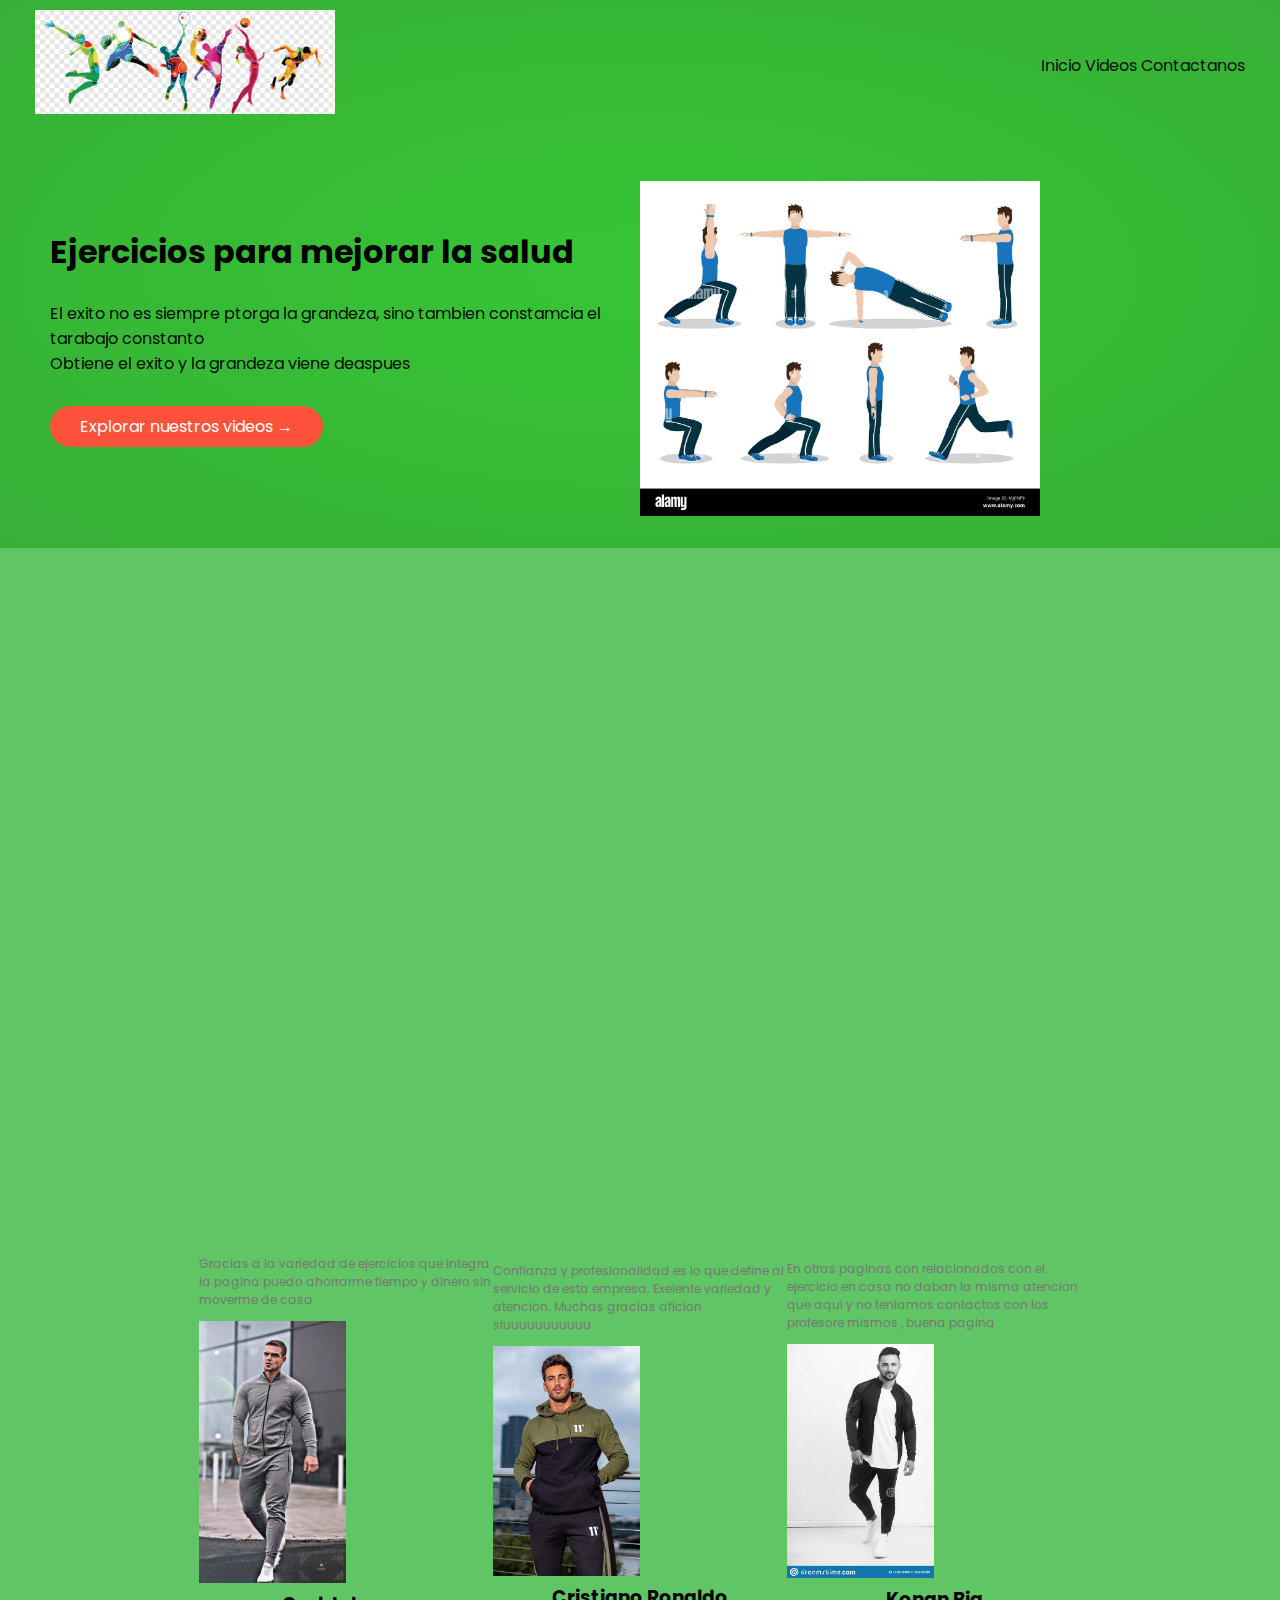
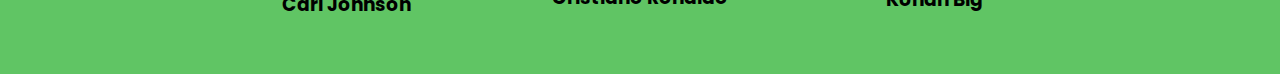
==== index.html @ de7f0ea7 "Proyecto 1" ====
<!DOCTYPE   html>
<html lang="en">
<head>
    <meta charset="utf-8">
    <meta http-equiv="X-UA-Compatible" content="IE-edge">
    <meta name="viewport" content="width=device-whidth, initial-scale=1,0">
    <title>Ejercicios en casa </title>
<link rel="stylesheet" href="style.css">
<link href="http://fonts.googleapis.com/css2?family=Gentium+Book+Plus&family=poppins:ital.wght@0.400:0,500;0,700:1,200&display=swap" rel="stylesheet">
<link rel="stylesheet" href="https://cdn.jsdeliver.net/npm/@fortawesome/fontaawesome-free@6.1.2/css/fontaawesome.main.css">
</head>
<body>

    <div class="header">
        <div class="container">
            <div class="navbar">
                <div class="logo">
                    <img src="sports.png" width="300xp">
                </div>
                <nav>
                    <ul id="menu items">
                        <li><a href="">Inicio</a></li>
                        <li><a href="Todos los ejercicios .html">Videos</a></li>
                                 <li><a href="Contacto.html">Contactanos</a></li>
                                 
                    </ul>
                </nav>
                
                <img src="logo-adidas.png" class="menu-icon">
            </div>
            <div class="row">
            <div class="col-2">
                <h1> Ejercicios para mejorar la salud <br></h1>
                <p>El exito no es siempre ptorga la grandeza, sino tambien constamcia
                    el tarabajo constanto <br> Obtiene el exito y la grandeza viene deaspues
                    </p>
                    <a href="Todos los ejercicios .html" class="btn">Explorar nuestros videos &#8594; </a>
            </div>
            <div class="col-2"><br>
                <img src="ejercicios.jpg">
            </div>
            </div>
        </div>

    </div>


    <div class="categorias">
        <div class="small-container">
            <div class="row">
                <iframe width="720" height="480" src="https://www.youtube.com/embed/TAW9B_H299s" title="YouTube video player" frameborder="0" allow="accelerometer; autoplay; clipboard-write; encrypted-media; gyroscope; picture-in-picture; web-share" allowfullscreen></iframe>
                </div>
            </div>
        </div>



<!------Testimoniales-->
<div class="tertimonios">
    <div class="small-container">
        <div class="row">
            <div class="col-3">
                <i class="fa fa-quote-left"></i>
                <p> Gracias a la variedad de ejercicios que integra la pagina puedo ahorrarme tiempo y dinero sin moverme de casa</p>
                    <div class="puntuacion">
                        <i class="fa-solid fa-star"></i>
                        <i class="fa-solid fa-star"></i> 
                        <i class="fa-solid fa-star"></i> 
                        <i class="fa-solid fa-star"></i> 
                        <i class="fa-solid fa-star-half-stroke"></i>
                    </div>  
                    <img src="modelo deport 2.jpg">
                    <h3>Carl Johnson</h3>
            </div>  
                        <div class="col-3">
                            <i class="fa fa-quote-left"></i>
                            <p>Confianza y profesionalidad es lo que define al servicio de esta empresa. Exelente variedad y atencion. Muchas gracias aficion siuuuuuuuuuuu</p>
                                <div class="puntuacion">
                                    <i class="fa-solid fa-star"></i>
                                    <i class="fa-solid fa-star"></i> 
                                    <i class="fa-solid fa-star"></i> 
                                    <i class="fa-solid fa-star"></i> 
                                    <i class="fa-solid fa-star-half-stroke"></i>
                                </div>  
                                <img src="modelo deport 1.jpg">
                                <h3>Cristiano Ronaldo</h3>
                        </div> 
                                    <div class="col-3">
                                        <i class="fa fa-quote-left"></i>
                                        <p> En otras paginas con relacionados con el ejercicio en casa no daban la misma atencion que aqui y no teniamos contactos con los profesore mismos , buena pagina </p>
                                            <div class="puntuacion">
                                                <i class="fa-solid fa-star"></i>
                                                <i class="fa-solid fa-star"></i> 
                                                <i class="fa-solid fa-star"></i> 
                                                <i class="fa-solid fa-star"></i> 
                                                <i class="fa-solid fa-star-half-stroke"></i>
                                            </div>  
                                            <img src="modelo deport 3.jpg">
                                            <h3>Konan Big</h3>
                                    </div>  






        </div>




    </div>
</div>        
</body>
---- style.css ----
*{
      
    margin: 0;
    padding: 0;
    box-sizing: border-box;
    justify-content: center;

}
body{
    font-family: 'poppins', sans-serif;
    background-color: #14aa1bad;
    
}
.navbar{
    display: flex;
    align-items:center;
    padding: 10px;
}

nav{
    flex: 1;
    text-align: right;
}
nav ul {
    display: inline-block;
    list-style-type:none;
}

nav ul li{

    display:inline-block;
    margin: right 20xp;

}

a{
    text-decoration: none;
    color: rgb(14,13,13);
}

p{
    color:#000000f6; 
  }

.container {
    max-width: 1300px;
    margin: auto;
    padding-left: 25px;
    padding-right: 25px;
}
.row {

    display:flex;
    align-items:center;
    flex-wrap: wrap;
    justify-content:baseline;
    text-align:left;
    text-transform:inherit;
    padding: 25px;

}


.col-2 {

    flex-basis: 50%;
    min-width: 100px;
}

.col-2 img {

    flex-basis: 10%;
    max-width: 400px ;
   
}

.col-2 h1{

    flex-basis: 50%;
    min-width: 60px;
    margin: 25px 0;
}

.btn{
display: inline-block;
background-color: #ff523b;
color: #fff;
padding: 8px 30px;
margin: 30px 0;
border-radius: 30px;
transition: tranform 0.5
}

.btn:hover{

background-color: #563434;

}

.header{
  background: radial-gradient(#0fc50983,#149e0f8a)
}
.categorias{

margin: 70px;


}
.col-3{
  flex-basis:30%;
  min-width: 250px;
  margin-bottom: 30px;

}

.col-3 img{
  width: 50%;
}
.small-container{
max-width: 1080px;
margin: auto;
padding-left: 25px;
padding-right: 25px;


}
.col-4{
flex-basis: 25%;
padding: 10px;
min-width: 200px;
margin-bottom:50px;
transition: transform 0.5s;

}
.col-4 img {
  width: 100%;
}
.title{
  text-align: center;
  margin: 0 auto 80px;
  position: relative;
  line-height: 60px;
  color: #555
}

.title::after {
  content: '';
  background: #ff523b;
  width: 80px;
  height: 5px;
  border-radius: 5px;
  position: absolute;
  bottom: 0;
  left: 50%;
  transform: translateY(-5px);

}

h4{
color:#000000f6;
font-weight:normal;
}
.col-4 p{
  font-size: 14px;
}
.puntuacion {
  color: #ff523b;

}
.col-4:hover{

transform: translateY(-5px);

}
/*-css ofertas-*/
.ofertas{
  background: radial-gradient(#fff,#dcd6ff);
  margin-top: 80px;
  padding: 30px 0 ;
}
.col-2 .ofertas{
  padding: 50px;
}
small{
  color: #555;
}

/*css testimonial*/

.testimonial{
  padding-top: 100px;
}

.testimonial .col3{

  text-align:center;
  padding: 40px 20px;
  box-shadow: 0 0 20px 0px rgba(255, 0, 0, 0.1);
  cursor: pointer;
  transition: tranform 0,5s;
}

.testimonial .col-3 img {
  width: 50%;
  margin-top: 20px;
  border-radius: 50%;
}
.testimonial .col-3 hover {
  transform: translateY(-10px);
}

.fa.fa-quote-left{
  font-size: 30px;
  color: #ff523b;
}
.col-3 p{
  font-size: 12px;
  margin: 12px 0 ;
  color: #777;

}

.testimonial .col-3 h3{
  font-size: 12px;
  font-weight: 600;
  color: #555;

}

/*------------MARCAS-------------*/

.marcas {
  margin: 100px auto;

}
.col-5{
  width: 160px;
}
.col-5 img {
  width: 100%;
  cursor: pointer;
  filter: grayscale(100%);
}
.col-5 img:hover{
  filter: grayscale(0%);
}
/*---------FOOTER-------------*/
.footer{
  background: #000;
  color: #8a8a8a;
  font-size: 14px;
  padding: 60px 0 20px;
}
.footer p{
  color:#8a8a8a;
}
.footer h3{
  color: #fff;
  margin-bottom: 20px;
}
.footer-col-1, .footer-col-2, .footer-col-3, .footer-cool-4{
  min-width: 250px;
  margin-bottom: 20px;
}
.footer-col-1{
  flex-basis: 30%;
}
.footer-col-2{
  flex: 1;
  text-align: center;
}
.footer-col-2 img{
  width: 180px;
  margin-bottom:20px;
}
.footer-col-2, .footer-col-4{
  flex-basis:12%;
  text-align: center;
}
ul{
  list-style-type: none;
}
.app-logo{
  margin-top: 20px;
}
.app-logo img{
  width: 140%;
}
.footer hr{
  border: none;
  background: #b5b5b5;
  height: 1px;
  margin: 20px 0;
}
.copyright{
  text-align: center;
}
.menu-icon{
  width: 28px;
  margin-left: 20px;
  display: none;
}
/*----------CSS MENU RESPONSIVE----------*/
@media only screen and (max-width: 800px) {
  nav ul{
    position: absolute;
    top: 70px;
    left: 0;
    background: #333;
    width: 100%;
    overflow: hidden;
    transition: max-height 0.5s;
  }
  nav ul li{
    display: block;
    margin-right: 50px;
    margin-top:10px;
    margin-bottom: 10px;
  }
  nav ul li a{
    color:#fff;
  }
  -menu-icon{
    display: block;
    cursor: pointer;
  }
}

/* css pag Productos*/
.row-2{
  justify-content: space-between;
  max-width: 100px auto 50px;
}
select{
  border: 1px soild#ff523b;
  padding: 5px;
}
select:focus{
  outline: none;
}
.page-btn{
  margin: 0 auto 80px;
}
.page-btn spam {
  display: inline-block;
  border: 1px soild #ff523b;
  margin-left: 10px;
  width: 40px;
  height: 40px;
  text-align: center;
  line-height: 40px;
  cursor: pointer;
}
.pager-btn span:hover{
  background: #ff523b;
  color: #fff;
}
/*----------media query para pantallas menores de 600px--------*/
@media only screen and(max-width: 600px){
  .row{
    text-align: center;
}

.col-2, .col-3, .col-4{
flex-basis: 100%;
}
}


h2{
  text-align: center;
  
}

h3{
  text-align: center;

}
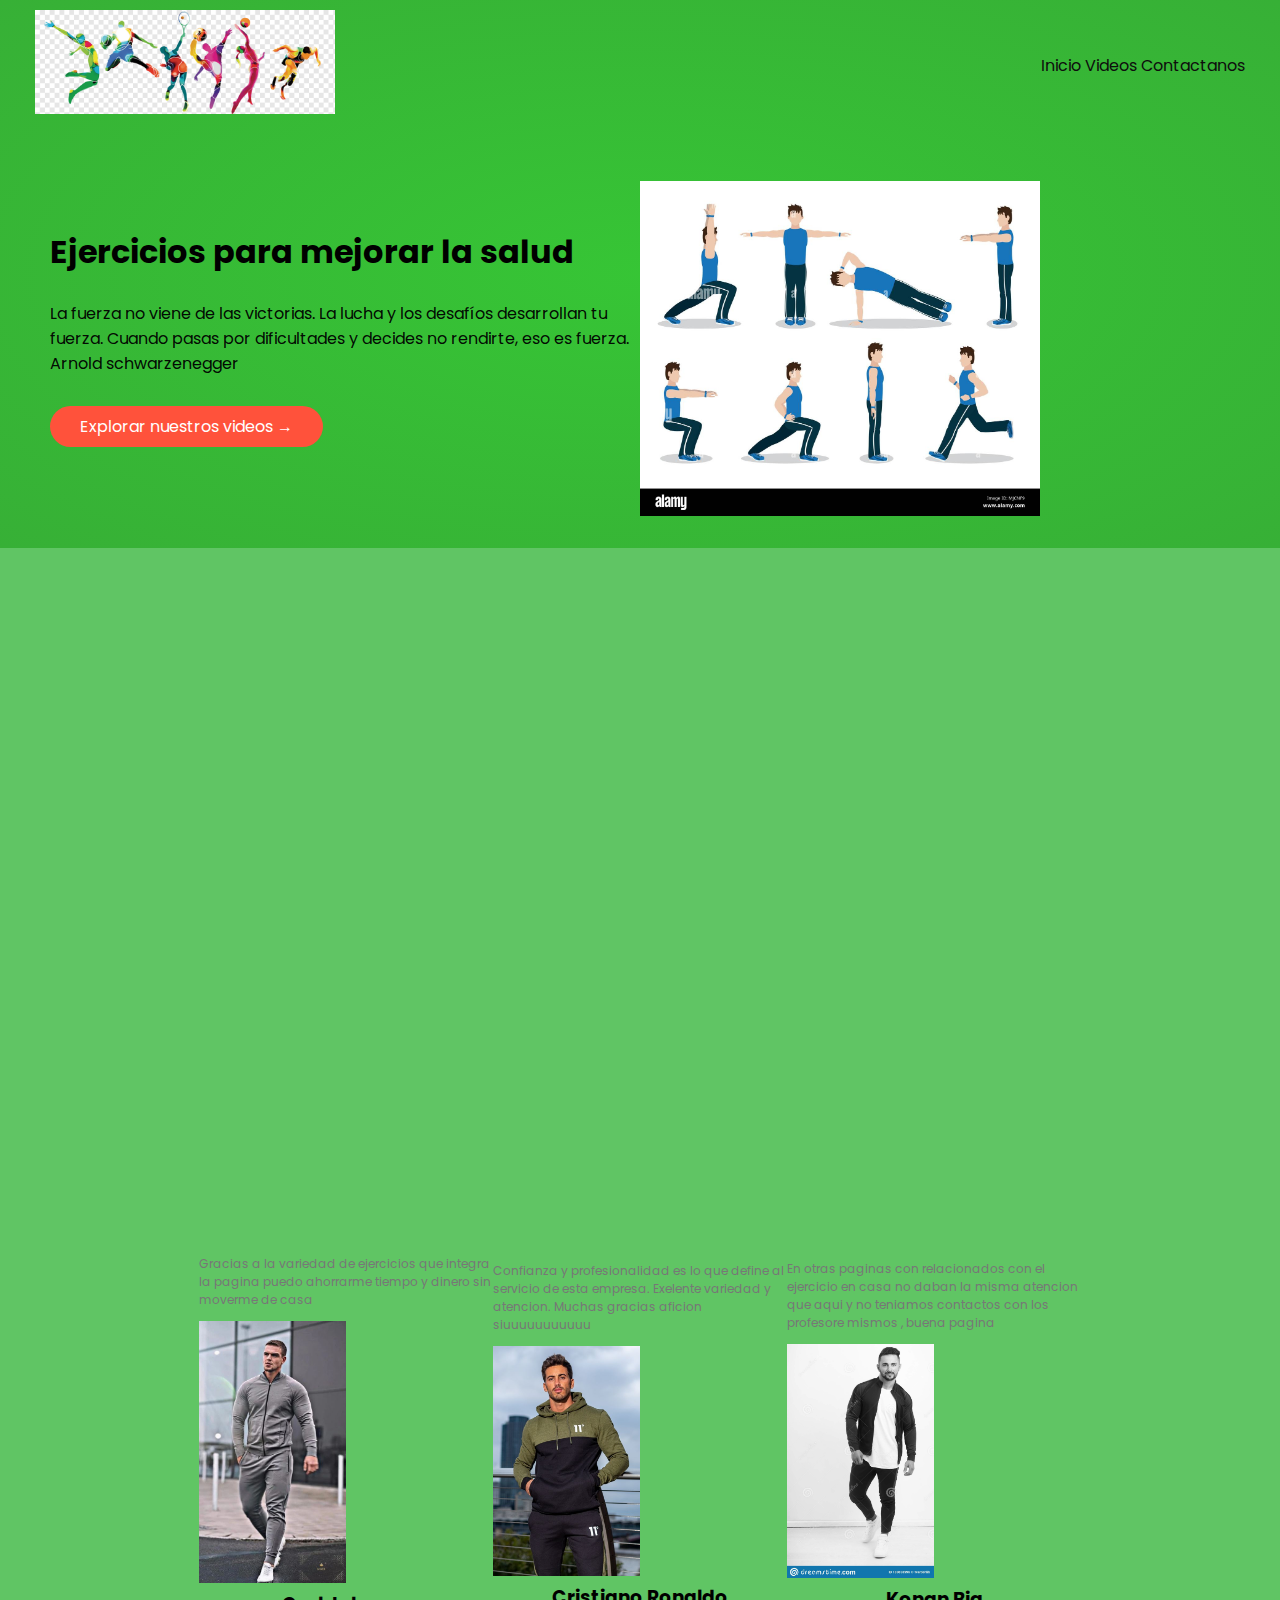
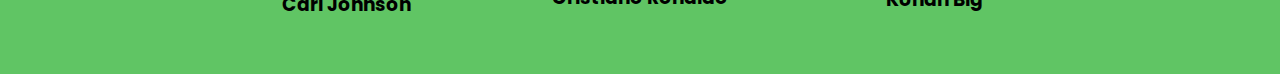
==== commit e2aed705: "Update index.html" ====
--- a/index.html
+++ b/index.html
@@ -31,8 +31,7 @@
             <div class="row">
             <div class="col-2">
                 <h1> Ejercicios para mejorar la salud <br></h1>
-                <p>El exito no es siempre ptorga la grandeza, sino tambien constamcia
-                    el tarabajo constanto <br> Obtiene el exito y la grandeza viene deaspues
+                <p>La fuerza no viene de las victorias. La lucha y los desafíos desarrollan tu fuerza. Cuando pasas por dificultades y decides no rendirte, eso es fuerza. Arnold schwarzenegger
                     </p>
                     <a href="Todos los ejercicios .html" class="btn">Explorar nuestros videos &#8594; </a>
             </div>
